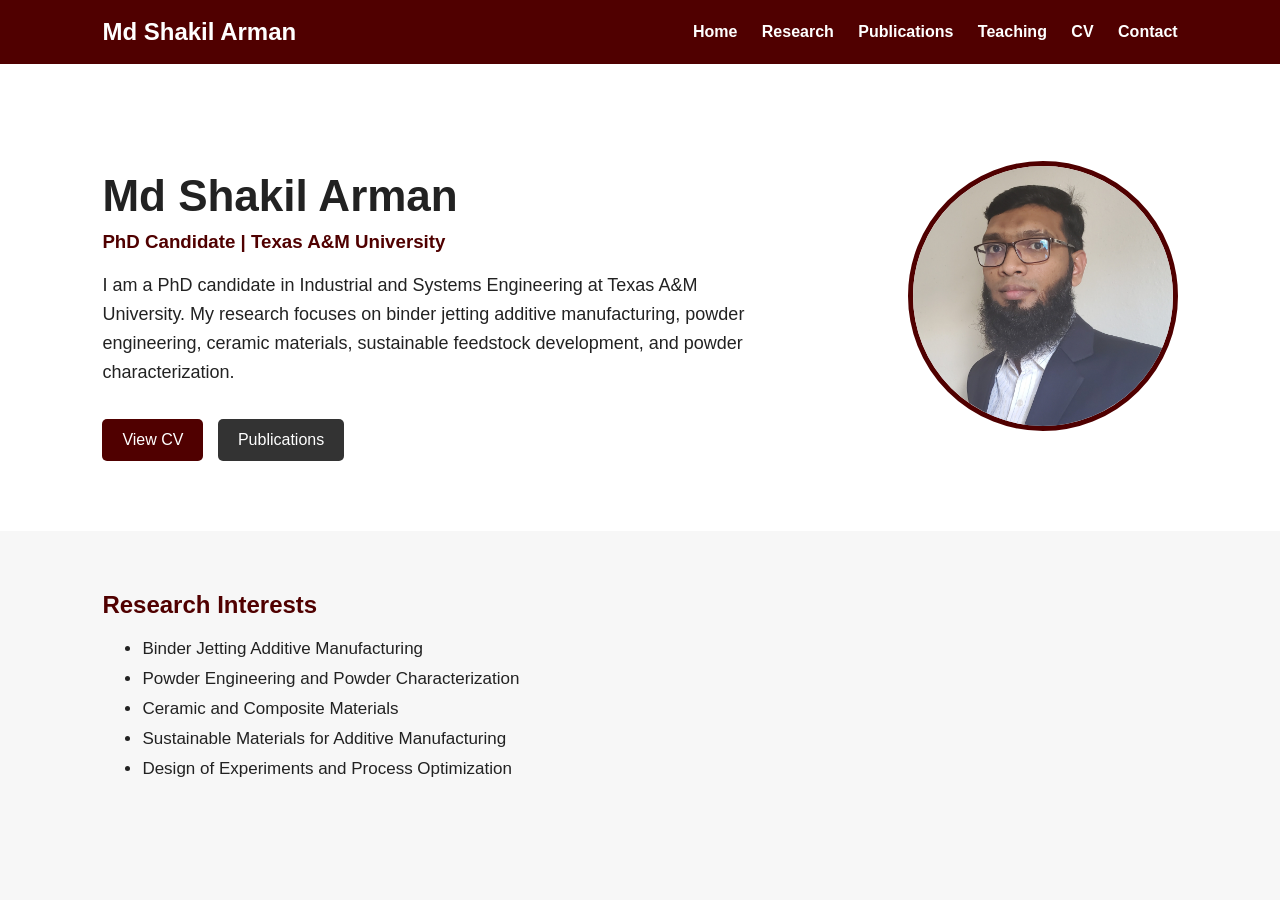
==== index.html @ 50957025 "Update index.html" ====
<!DOCTYPE html>
<html>
<head>
  <title>Md Shakil Arman</title>
  <link rel="stylesheet" href="style.css">
</head>
<body>

<nav>
  <h2>Md Shakil Arman</h2>
  <div>
    <a href="index.html">Home</a>
    <a href="research.html">Research</a>
    <a href="publications.html">Publications</a>
    <a href="teaching.html">Teaching</a>
    <a href="cv.html">CV</a>
    <a href="contact.html">Contact</a>
  </div>
</nav>

<section class="hero">
  <div class="hero-text">
    <h1>Md Shakil Arman</h1>
    <h3>PhD Candidate | Texas A&M University</h3>
    <p>
      I am a PhD candidate in Industrial and Systems Engineering at Texas A&M University.
      My research focuses on binder jetting additive manufacturing, powder engineering,
      ceramic materials, sustainable feedstock development, and powder characterization.
    </p>

    <a class="button" href="Md-Shakil-Arman-CV.pdf" target="_blank"> View CV</a>
    <a class="button secondary" href="publications.html">Publications</a>
  </div>

  <div class="hero-photo">
    <img src="profile.jpg" alt="Md Shakil Arman">
  </div>
</section>

<section class="content">
  <h2>Research Interests</h2>
  <ul>
    <li>Binder Jetting Additive Manufacturing</li>
    <li>Powder Engineering and Powder Characterization</li>
    <li>Ceramic and Composite Materials</li>
    <li>Sustainable Materials for Additive Manufacturing</li>
    <li>Design of Experiments and Process Optimization</li>
  </ul>
</section>

</body>
</html>
---- style.css ----
body {
  margin: 0;
  font-family: Arial, sans-serif;
  color: #222;
  background: #f7f7f7;
}

nav {
  background: #500000;
  color: white;
  padding: 18px 8%;
  display: flex;
  justify-content: space-between;
  align-items: center;
}

nav h2 {
  margin: 0;
}

nav a {
  color: white;
  text-decoration: none;
  margin-left: 20px;
  font-weight: bold;
}

.hero {
  display: flex;
  justify-content: space-between;
  align-items: center;
  padding: 70px 8%;
  background: white;
}

.hero-text {
  max-width: 650px;
}

.hero-text h1 {
  font-size: 44px;
  margin-bottom: 10px;
}

.hero-text h3 {
  color: #500000;
  margin-top: 0;
}

.hero-text p {
  font-size: 18px;
  line-height: 1.6;
}

.hero-photo img {
  width: 260px;
  height: 260px;
  object-fit: cover;
  border-radius: 50%;
  border: 5px solid #500000;
}

.button {
  display: inline-block;
  background: #500000;
  color: white;
  padding: 12px 20px;
  margin-top: 15px;
  margin-right: 10px;
  text-decoration: none;
  border-radius: 5px;
}

.button.secondary {
  background: #333;
}

.content {
  padding: 40px 8%;
  background: #f7f7f7;
}

.content h2 {
  color: #500000;
}

.content li {
  margin-bottom: 10px;
  font-size: 17px;
}
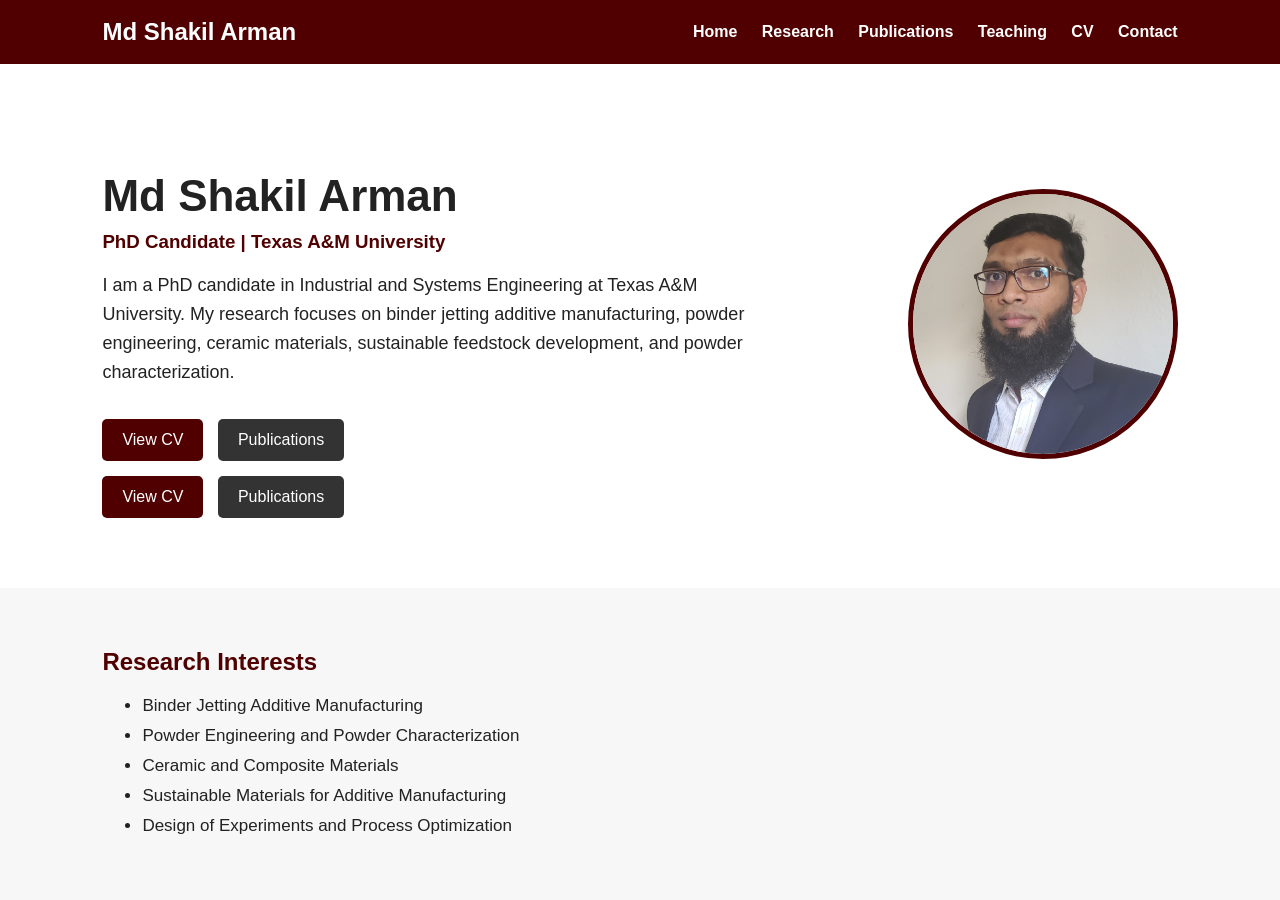
==== commit 3deb33b7: "Update index.html" ====
--- a/index.html
+++ b/index.html
@@ -27,8 +27,20 @@
       My research focuses on binder jetting additive manufacturing, powder engineering,
       ceramic materials, sustainable feedstock development, and powder characterization.
     </p>
+<div class="hero-buttons">
+  <a class="button"
+     href="mdshakilarmancv1.pdf"
+     target="_blank"
+     rel="noopener noreferrer">
+    View CV
+  </a>
 
-    <a class="button" href="Md-Shakil-Arman-CV.pdf" target="_blank"> View CV</a>
+  <a class="button secondary"
+     href="publications.html">
+    Publications
+  </a>
+</div>
+    <a class="button" href="mdshakilarmancv1.pdf" target="_blank"> View CV</a>
     <a class="button secondary" href="publications.html">Publications</a>
   </div>
 
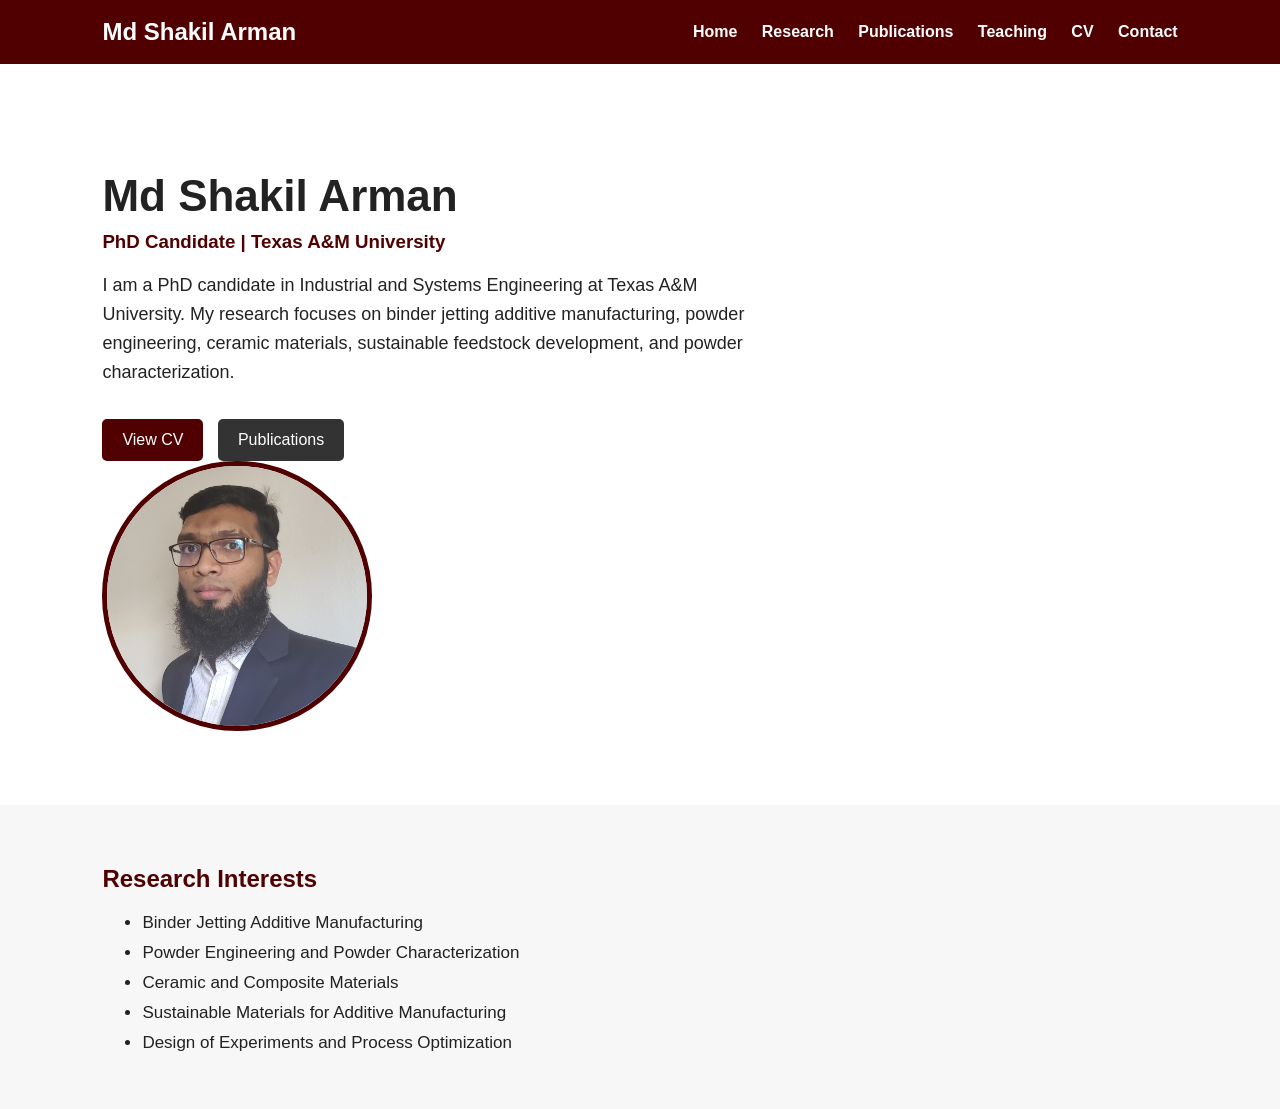
==== commit fb82df4a: "Update index.html" ====
--- a/index.html
+++ b/index.html
@@ -40,10 +40,7 @@
     Publications
   </a>
 </div>
-    <a class="button" href="mdshakilarmancv1.pdf" target="_blank"> View CV</a>
-    <a class="button secondary" href="publications.html">Publications</a>
-  </div>
-
+    
   <div class="hero-photo">
     <img src="profile.jpg" alt="Md Shakil Arman">
   </div>
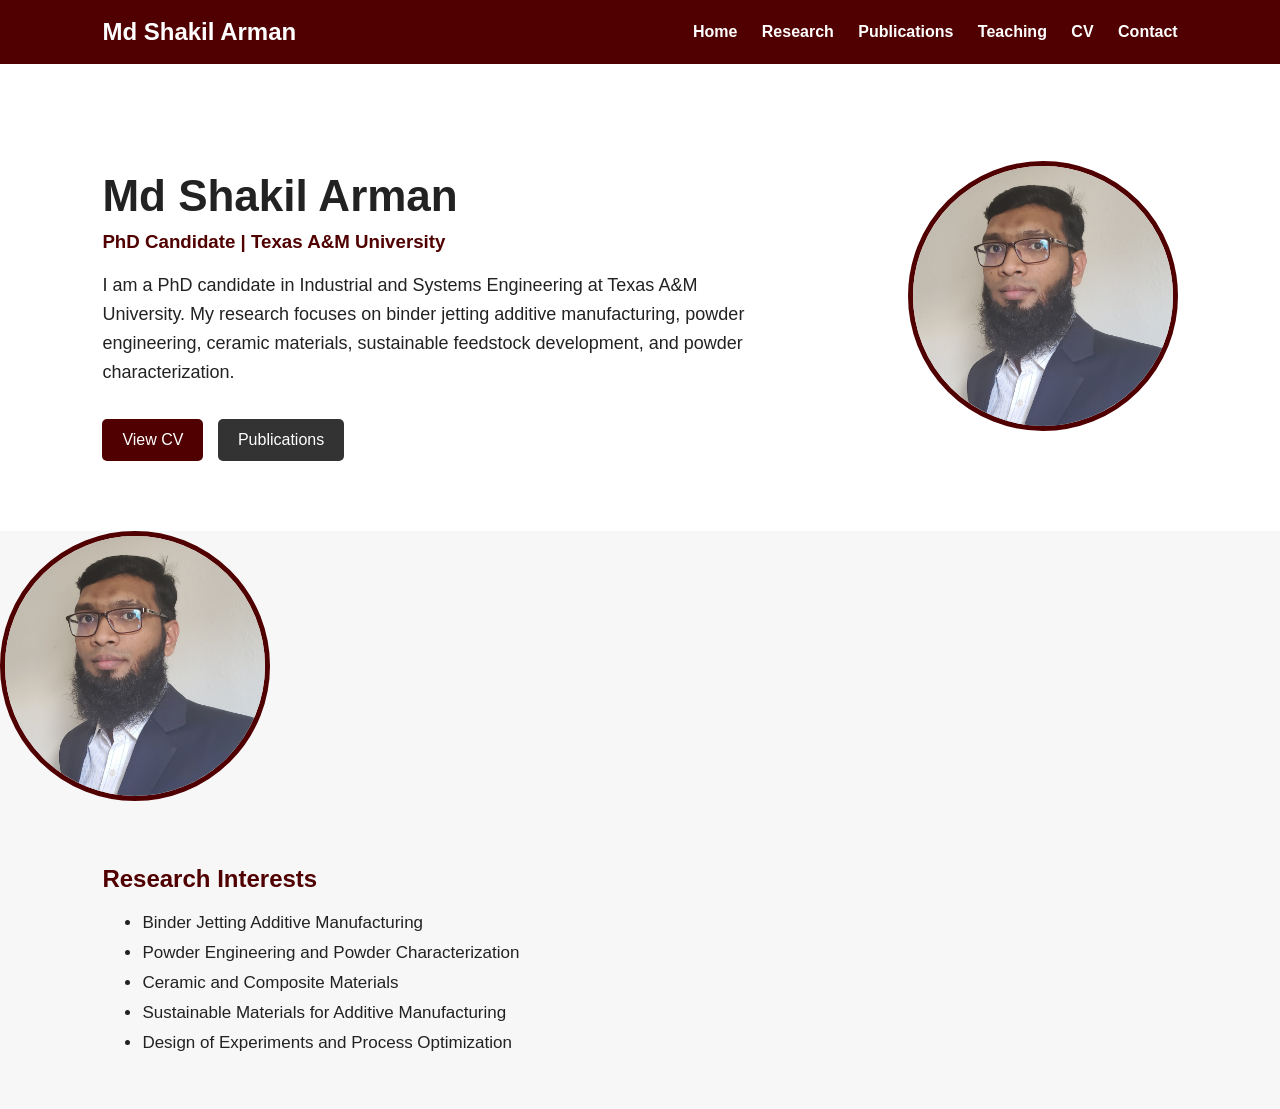
==== commit bb94c11f: "Update index.html" ====
--- a/index.html
+++ b/index.html
@@ -19,27 +19,36 @@
 </nav>
 
 <section class="hero">
+
   <div class="hero-text">
     <h1>Md Shakil Arman</h1>
-    <h3>PhD Candidate | Texas A&M University</h3>
+
+    <h3>PhD Candidate | Texas A&amp;M University</h3>
+
     <p>
-      I am a PhD candidate in Industrial and Systems Engineering at Texas A&M University.
-      My research focuses on binder jetting additive manufacturing, powder engineering,
-      ceramic materials, sustainable feedstock development, and powder characterization.
+      I am a PhD candidate in Industrial and Systems Engineering at Texas A&amp;M
+      University. My research focuses on binder jetting additive manufacturing,
+      powder engineering, ceramic materials, sustainable feedstock development,
+      and powder characterization.
     </p>
-<div class="hero-buttons">
-  <a class="button"
-     href="mdshakilarmancv1.pdf"
-     target="_blank"
-     rel="noopener noreferrer">
-    View CV
-  </a>
 
-  <a class="button secondary"
-     href="publications.html">
-    Publications
-  </a>
-</div>
+    <a class="button"
+       href="mdshakilarmancv1.pdf"
+       target="_blank">
+      View CV
+    </a>
+
+    <a class="button secondary"
+       href="publications.html">
+      Publications
+    </a>
+  </div>
+
+  <div class="hero-photo">
+    <img src="profile.jpg" alt="Md Shakil Arman">
+  </div>
+
+</section>
     
   <div class="hero-photo">
     <img src="profile.jpg" alt="Md Shakil Arman">
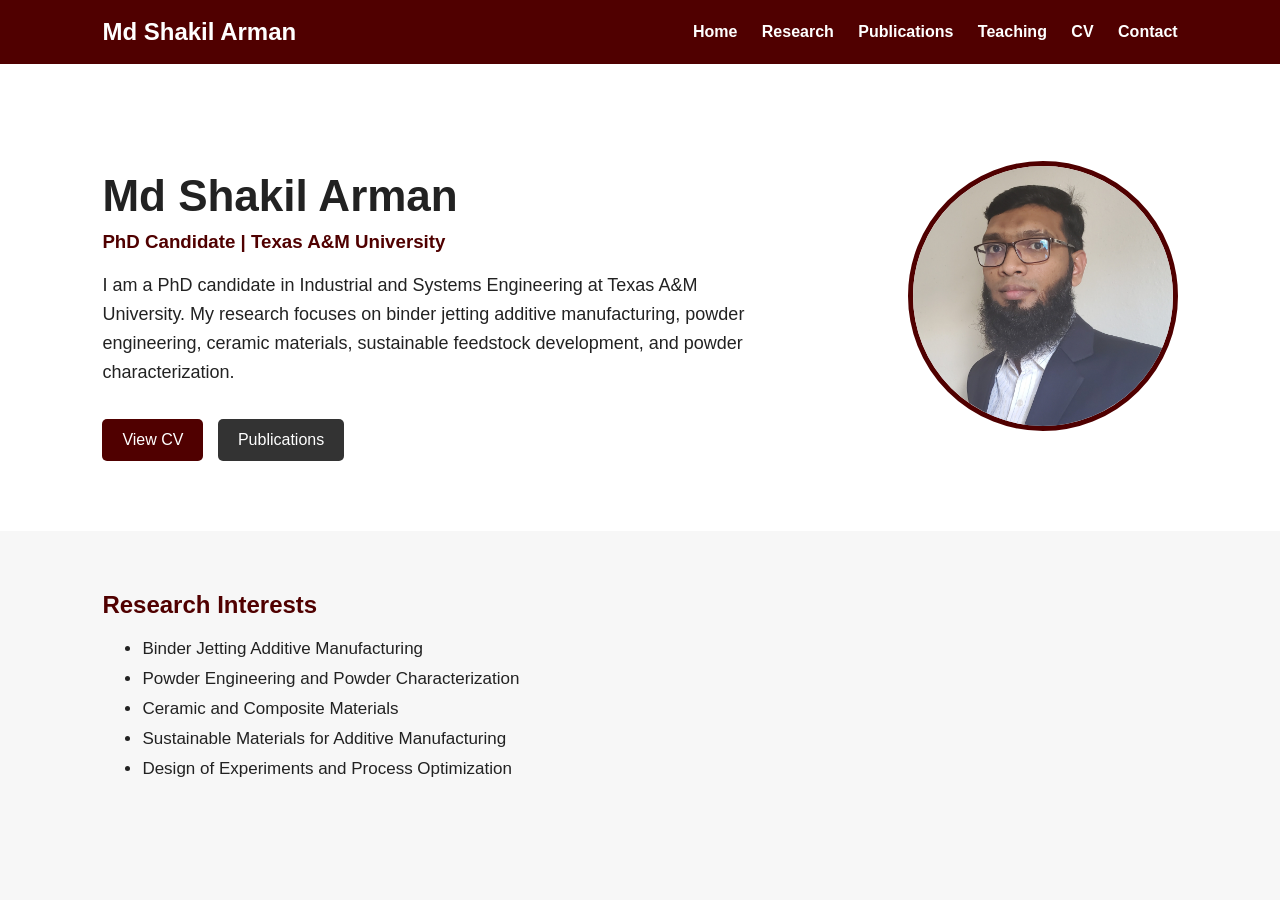
==== commit 13364983: "Update index.html" ====
--- a/index.html
+++ b/index.html
@@ -50,11 +50,7 @@
 
 </section>
     
-  <div class="hero-photo">
-    <img src="profile.jpg" alt="Md Shakil Arman">
-  </div>
-</section>
-
+  
 <section class="content">
   <h2>Research Interests</h2>
   <ul>
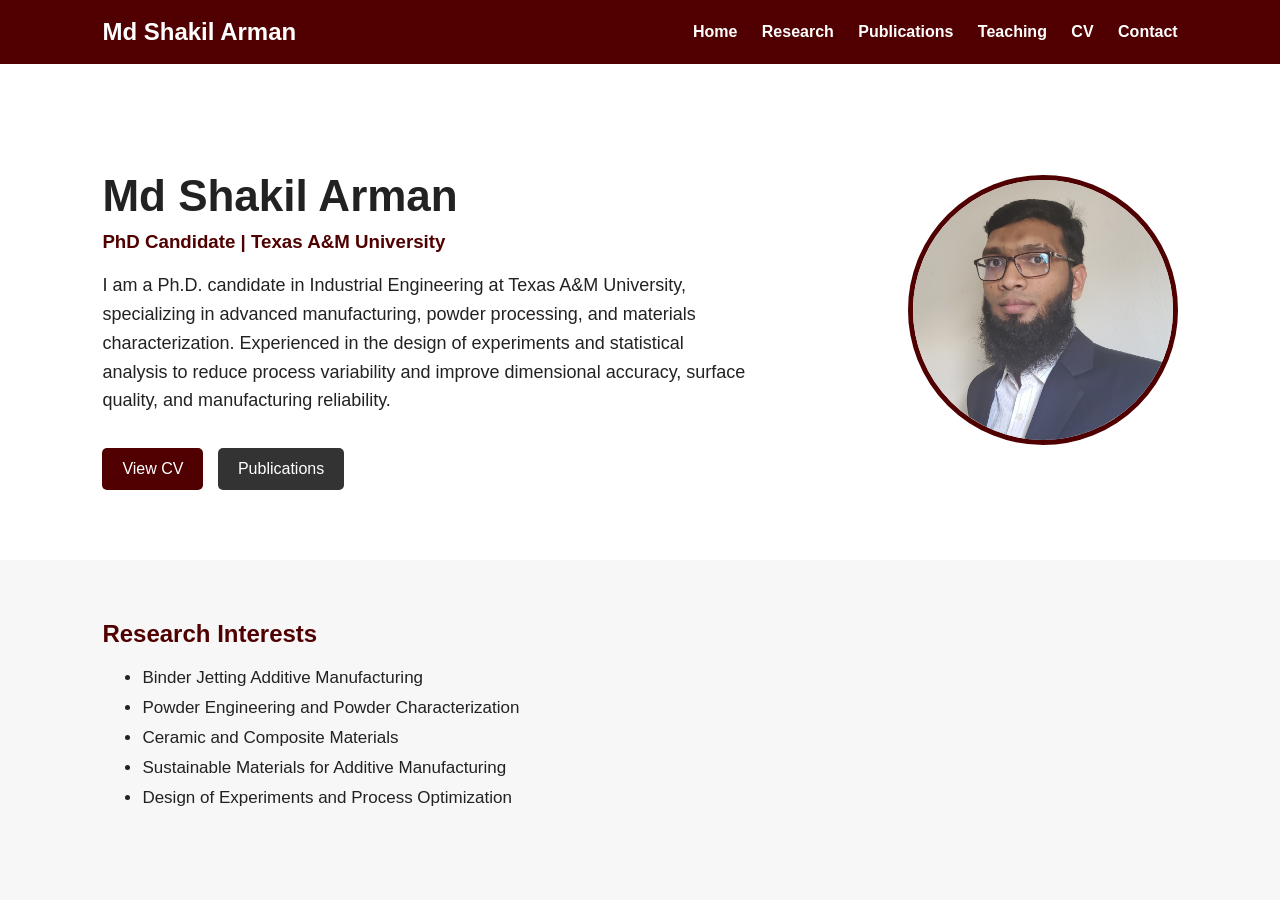
==== commit 2415c9d3: "Update index.html" ====
--- a/index.html
+++ b/index.html
@@ -26,10 +26,9 @@
     <h3>PhD Candidate | Texas A&amp;M University</h3>
 
     <p>
-      I am a PhD candidate in Industrial and Systems Engineering at Texas A&amp;M
-      University. My research focuses on binder jetting additive manufacturing,
-      powder engineering, ceramic materials, sustainable feedstock development,
-      and powder characterization.
+      I am a Ph.D. candidate in Industrial Engineering at Texas A&M University, specializing in advanced manufacturing, 
+powder processing, and materials characterization. Experienced in the design of experiments and statistical analysis 
+to reduce process variability and improve dimensional accuracy, surface quality, and manufacturing reliability.
     </p>
 
     <a class="button"
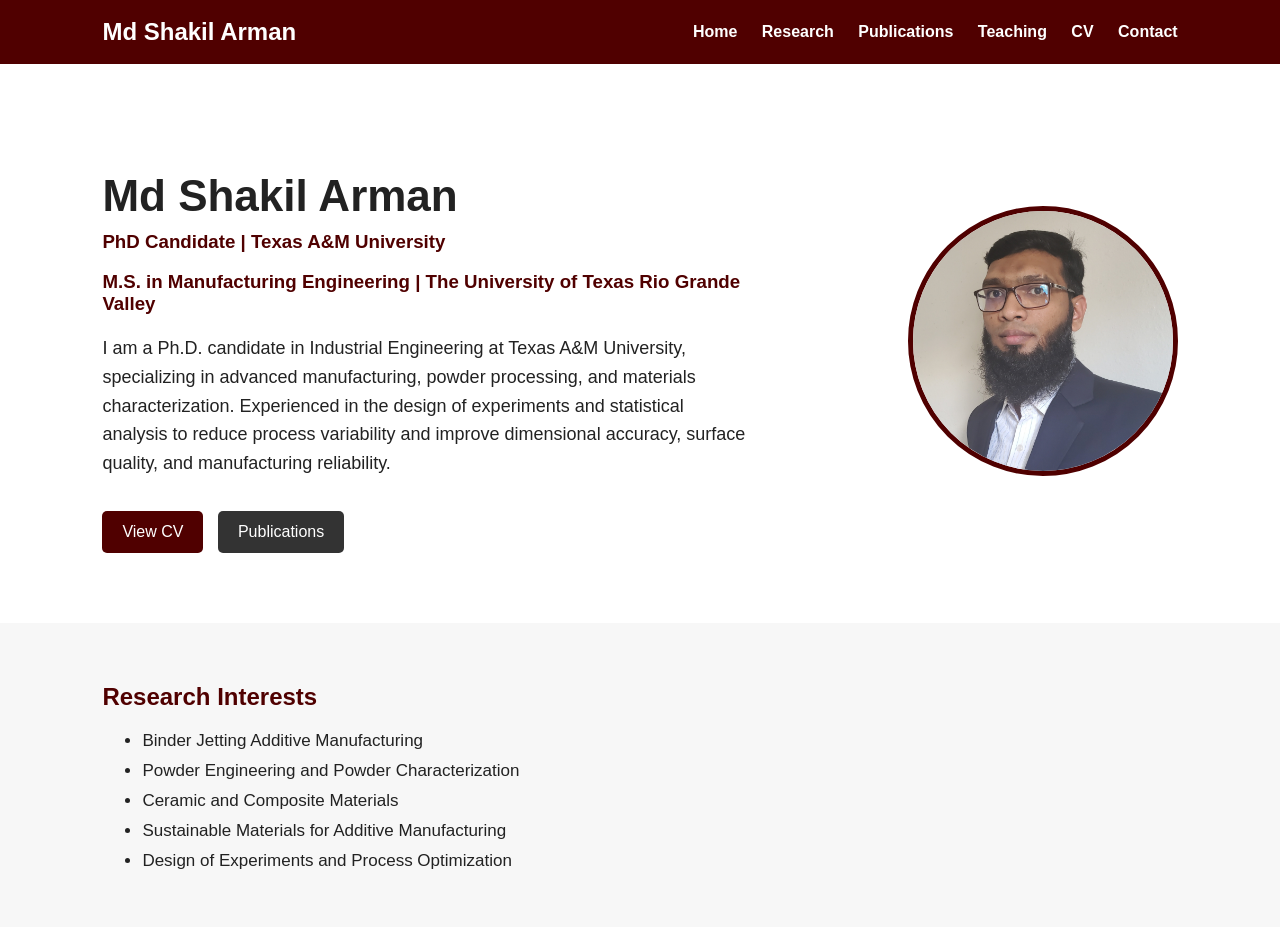
==== commit a6bdb424: "Update index.html" ====
--- a/index.html
+++ b/index.html
@@ -23,7 +23,10 @@
   <div class="hero-text">
     <h1>Md Shakil Arman</h1>
 
-    <h3>PhD Candidate | Texas A&amp;M University</h3>
+    <h3>PhD Candidate | Texas A&amp;M University</h3> 
+  <h3>
+  M.S. in Manufacturing Engineering | The University of Texas Rio Grande Valley
+</h3>
 
     <p>
       I am a Ph.D. candidate in Industrial Engineering at Texas A&M University, specializing in advanced manufacturing, 
--- a/style.css
+++ b/style.css
@@ -29,6 +29,7 @@
   display: flex;
   justify-content: space-between;
   align-items: center;
+  gap: 50px;
   padding: 70px 8%;
   background: white;
 }
@@ -88,3 +89,154 @@
   margin-bottom: 10px;
   font-size: 17px;
 }
+.page-container {
+  max-width: 1100px;
+  margin: 0 auto;
+  padding: 50px 8%;
+}
+
+.page-header {
+  background: white;
+  padding: 40px;
+  border-radius: 8px;
+  margin-bottom: 35px;
+}
+
+.page-header h1 {
+  color: #500000;
+  font-size: 38px;
+  margin-top: 0;
+}
+
+.page-header p {
+  font-size: 17px;
+  line-height: 1.7;
+}
+
+.publication-section h2 {
+  color: #500000;
+  margin-bottom: 25px;
+}
+
+.publication-item {
+  background: white;
+  padding: 25px;
+  margin-bottom: 20px;
+  border-left: 5px solid #500000;
+  border-radius: 5px;
+}
+
+.publication-item h3 {
+  margin-top: 0;
+  line-height: 1.4;
+}
+
+.publication-item p {
+  line-height: 1.6;
+}
+
+.publication-item a {
+  color: #500000;
+  font-weight: bold;
+  text-decoration: none;
+}
+
+.publication-item a:hover {
+  text-decoration: underline;
+}
+
+footer {
+  text-align: center;
+  padding: 25px;
+  background: #333;
+  color: white;
+  margin-top: 50px;
+}
+.research-section,
+.teaching-section,
+.contact-section {
+  display: grid;
+  gap: 25px;
+}
+
+.research-card,
+.teaching-card,
+.contact-card {
+  background: white;
+  padding: 30px;
+  border-radius: 8px;
+  border-left: 5px solid #500000;
+  box-shadow: 0 3px 12px rgba(0, 0, 0, 0.07);
+}
+
+.research-card h2,
+.teaching-card h2,
+.contact-card h2 {
+  color: #500000;
+  margin-top: 0;
+}
+
+.research-card h3,
+.teaching-card h3 {
+  margin-bottom: 5px;
+}
+
+.research-card p,
+.teaching-card p,
+.contact-card p {
+  font-size: 17px;
+  line-height: 1.7;
+}
+
+.research-card li,
+.teaching-card li {
+  margin-bottom: 10px;
+  line-height: 1.6;
+}
+
+.contact-card a {
+  color: #500000;
+  font-weight: bold;
+  text-decoration: none;
+}
+
+.contact-card a:hover {
+  text-decoration: underline;
+}
+
+@media screen and (max-width: 800px) {
+
+  nav {
+    flex-direction: column;
+    align-items: flex-start;
+  }
+
+  nav div {
+    margin-top: 15px;
+  }
+
+  nav a {
+    display: inline-block;
+    margin: 6px 12px 6px 0;
+  }
+
+  .hero {
+    flex-direction: column;
+    text-align: center;
+  }
+
+  .hero-photo {
+    margin-top: 30px;
+  }
+
+  .page-container {
+    padding: 30px 5%;
+  }
+
+  .page-header,
+  .research-card,
+  .teaching-card,
+  .contact-card {
+    padding: 22px;
+  }
+}
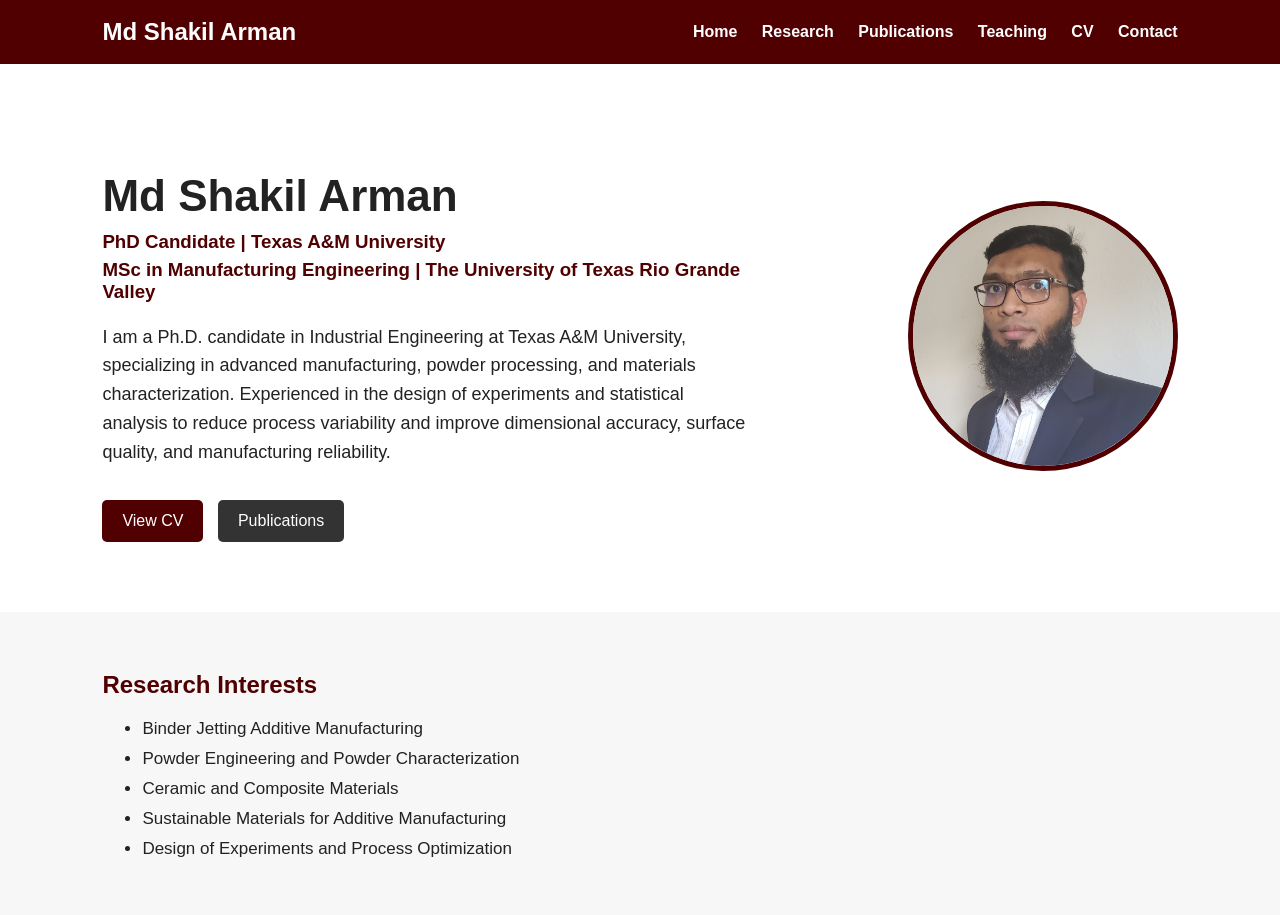
==== commit 23c89873: "Update index.html" ====
--- a/index.html
+++ b/index.html
@@ -25,8 +25,7 @@
 
     <h3>PhD Candidate | Texas A&amp;M University</h3> 
   <h3>
-  M.S. in Manufacturing Engineering | The University of Texas Rio Grande Valley
-</h3>
+  MSc in Manufacturing Engineering | The University of Texas Rio Grande Valley</h3>
 
     <p>
       I am a Ph.D. candidate in Industrial Engineering at Texas A&M University, specializing in advanced manufacturing, 
--- a/style.css
+++ b/style.css
@@ -240,3 +240,13 @@
     padding: 22px;
   }
 }
+.hero-text h3 {
+  color: #500000;
+  margin-top: 0;
+  margin-bottom: 8px;
+}
+
+.hero-text h3 + h3 {
+  margin-top: -2px;
+  margin-bottom: 20px;
+}
